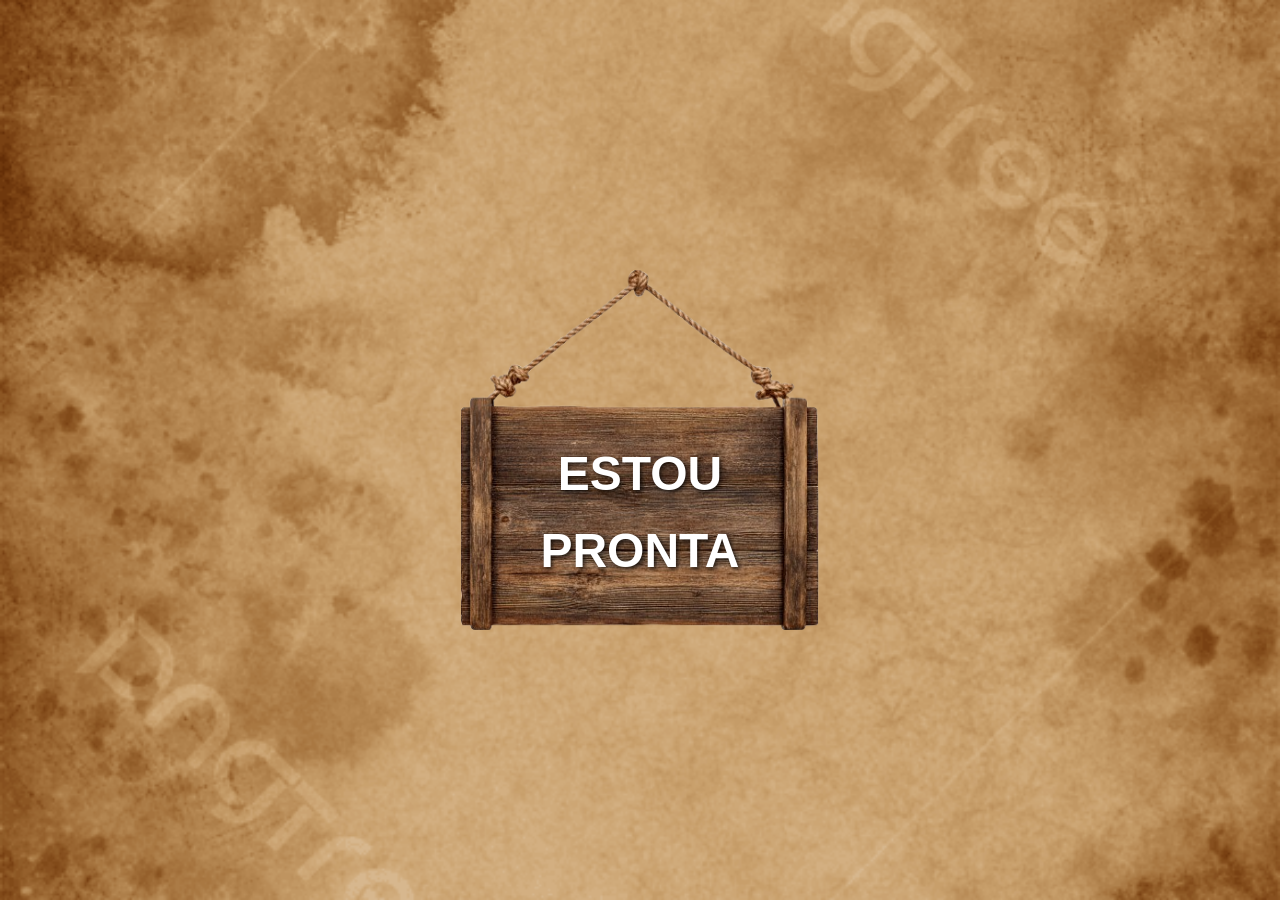
==== index.html @ d0790d46 "Add files via upload" ====
<!DOCTYPE html>
<html lang="pt-BR">
<head>
    <meta charset="UTF-8">
    <meta name="viewport" content="width=device-width, initial-scale=1.0">
    <title>Meu Site com Música</title>
    <link rel="stylesheet" href="style.css">
    <style>
/*         html, body, main, section, #embed-iframe {
            margin: 0;
            padding: 0;
            width: 100%;
            height: 100%;
            overflow: hidden;
            position: relative;
        } */
        /* Camada invisível que cobre a tela inteira inicialmente para pegar o clique */
        #clique-overlay {
            position: absolute;
            top: 0;
            left: 0;
            width: 100%;
            height: 100%;
            z-index: 99999;
            cursor: pointer;
            background: transparent;
        }
    </style>
</head>
<body>
    <audio id="meuAudio" src="https://s3.ustatik.com/audio.com.audio/transcoding/94/18/1832179069711894-1832179069893321-1832179073440598.mp3?X-Amz-Content-Sha256=UNSIGNED-PAYLOAD&X-Amz-Algorithm=AWS4-HMAC-SHA256&X-Amz-Credential=F0E8U41NBMMW3Y027UTJ%2F20260728%2Feu-central-1%2Fs3%2Faws4_request&X-Amz-Date=20260728T132349Z&X-Amz-SignedHeaders=host&X-Amz-Expires=518400&X-Amz-Signature=3f049b838e4fba2dc035869ade55eb6aa96430f5467c8c416d7d686a689269b4" loop>     
    </audio>
    <main>
        <section>
            <div id="clique-overlay"></div>
            <div id="intro">
                <img src="teste.png" alt="erro">
                <h2>ESTOU PRONTA</h2>
            </div>
            <div id="menu-quiz">
                <a href="index copy.html">
                    <h1>TESTE</h1>
                </a>
            </div>
            <div id="embed-iframe">
                <div style="width: 100%;"><div style="position: relative; padding-bottom: 200%; padding-top: 0; height: 0;"><iframe title="Genially sem título" frameborder="0" width="450" height="900" style="position: absolute; top: 0; left: 0; width: 100%; height: 100%;" src="https://view.genially.com/6a6366e4c510041ac6e5cb22" type="text/html" allowscriptaccess="always" allowfullscreen="true" scrolling="yes" allownetworking="all"></iframe> </div> </div>   
            </div>
            
        </section>
        
    </main>

    <script>
        // O clique em qualquer lugar da tela (inclusive no primeiro toque em cima do Genially) vai cair aqui
        document.getElementById('clique-overlay').addEventListener('click', function() {
            const audio = document.getElementById('meuAudio');
            const iframe = document.getElementById('embed-iframe');
            const intro = document.getElementById('intro');
            const menu = document.getElementById('menu-quiz');
            iframe.style.display = "block";
            intro.style.display = "none";
            menu.style.display = "block";

            if (audio) {
                audio.muted = false;
                audio.play().catch(error => {
                    console.log("Erro ao reproduzir áudio:", error);
                });
            }

            // Remove a camada invisível para que os próximos cliques passem direto para o Genially
            this.remove();
        });
    </script>
</body>
</html>
---- style.css ----
*{
box-sizing: border-box;
      margin: 0;
      padding: 0;
}

body{
    height: 100%;
    width: 100%;
    max-width: 100%;
    background-color: brown;
    font-size: 16px;
    font-family: Arial, sans-serif;
    line-height: 1.6;
}

main{
    background-color: purple;
}

section{
    background-color: chocolate;
}

#intro{
    width: 100%;
    height: 100vh;
    background-image: url('bg-pirata.jpg');
    background-size: cover;
    background-position: center;
    background-repeat: no-repeat;
    display: grid;  
    justify-items: center;
    justify-content: center; /* Centraliza na horizontal */
    align-items: center;    /* Centraliza na vertical */
}
#intro img,h2{
    grid-area: 1 / 1;
}
#intro img{
    width: 95%;
    height: 40%;
}
#intro h2{
    text-shadow: 2px 2px 4px rgba(0,0,0,0.7);
    font-weight: bold;
    position: relative;
    text-align: center;
    width: 70%;
    font-size: 3rem;
    color: white;
    z-index: 1;
    top: 7%;
}

#menu-quiz{
    background-color: yellow;
    display: none;
    height: 8vh;
}

#embed-iframe{
    display: none;
    gap: 16px;
    flex-direction: column;
    background-color: blue;
}
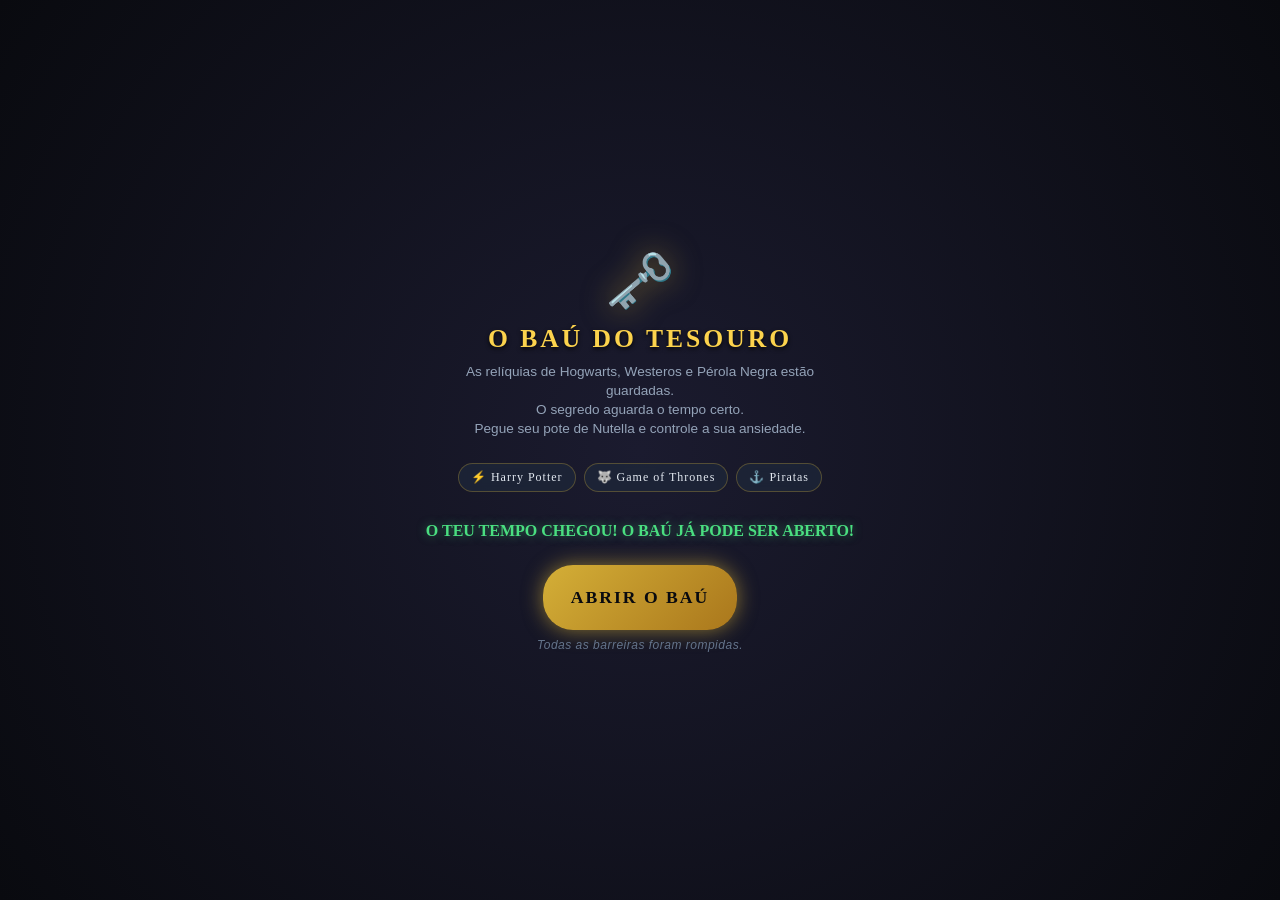
==== commit 64fe8125: "Add files via upload" ====
--- a/index.html
+++ b/index.html
@@ -1,76 +1,239 @@
-<!DOCTYPE html>
-<html lang="pt-BR">
-<head>
-    <meta charset="UTF-8">
-    <meta name="viewport" content="width=device-width, initial-scale=1.0">
-    <title>Meu Site com Música</title>
-    <link rel="stylesheet" href="style.css">
-    <style>
-/*         html, body, main, section, #embed-iframe {
-            margin: 0;
-            padding: 0;
-            width: 100%;
-            height: 100%;
-            overflow: hidden;
-            position: relative;
-        } */
-        /* Camada invisível que cobre a tela inteira inicialmente para pegar o clique */
-        #clique-overlay {
-            position: absolute;
-            top: 0;
-            left: 0;
-            width: 100%;
-            height: 100%;
-            z-index: 99999;
-            cursor: pointer;
-            background: transparent;
-        }
-    </style>
-</head>
-<body>
-    <audio id="meuAudio" src="https://s3.ustatik.com/audio.com.audio/transcoding/94/18/1832179069711894-1832179069893321-1832179073440598.mp3?X-Amz-Content-Sha256=UNSIGNED-PAYLOAD&X-Amz-Algorithm=AWS4-HMAC-SHA256&X-Amz-Credential=F0E8U41NBMMW3Y027UTJ%2F20260728%2Feu-central-1%2Fs3%2Faws4_request&X-Amz-Date=20260728T132349Z&X-Amz-SignedHeaders=host&X-Amz-Expires=518400&X-Amz-Signature=3f049b838e4fba2dc035869ade55eb6aa96430f5467c8c416d7d686a689269b4" loop>     
-    </audio>
-    <main>
-        <section>
-            <div id="clique-overlay"></div>
-            <div id="intro">
-                <img src="teste.png" alt="erro">
-                <h2>ESTOU PRONTA</h2>
-            </div>
-            <div id="menu-quiz">
-                <a href="index copy.html">
-                    <h1>TESTE</h1>
-                </a>
-            </div>
-            <div id="embed-iframe">
-                <div style="width: 100%;"><div style="position: relative; padding-bottom: 200%; padding-top: 0; height: 0;"><iframe title="Genially sem título" frameborder="0" width="450" height="900" style="position: absolute; top: 0; left: 0; width: 100%; height: 100%;" src="https://view.genially.com/6a6366e4c510041ac6e5cb22" type="text/html" allowscriptaccess="always" allowfullscreen="true" scrolling="yes" allownetworking="all"></iframe> </div> </div>   
-            </div>
-            
-        </section>
-        
-    </main>
-
-    <script>
-        // O clique em qualquer lugar da tela (inclusive no primeiro toque em cima do Genially) vai cair aqui
-        document.getElementById('clique-overlay').addEventListener('click', function() {
-            const audio = document.getElementById('meuAudio');
-            const iframe = document.getElementById('embed-iframe');
-            const intro = document.getElementById('intro');
-            const menu = document.getElementById('menu-quiz');
-            iframe.style.display = "block";
-            intro.style.display = "none";
-            menu.style.display = "block";
-
-            if (audio) {
-                audio.muted = false;
-                audio.play().catch(error => {
-                    console.log("Erro ao reproduzir áudio:", error);
-                });
-            }
-
-            // Remove a camada invisível para que os próximos cliques passem direto para o Genially
-            this.remove();
-        });
-    </script>
-</body>
+<!DOCTYPE html>
+<html lang="pt-BR">
+<head>
+    <meta charset="UTF-8">
+    <meta name="viewport" content="width=device-width, initial-scale=1.0">
+    <title>O Despertar do Baú | Contagem Regressiva</title>
+    <style>
+        * {
+            margin: 0;
+            padding: 0;
+            box-sizing: border-box;
+            font-family: 'Cinzel', 'Georgia', serif;
+        }
+
+        body {
+            background: radial-gradient(circle at center, #1b1b2f 0%, #090a0f 100%);
+            color: #f3f4f6;
+            display: flex;
+            justify-content: center;
+            align-items: center;
+            min-height: 100vh;
+            overflow: hidden;
+            text-align: center;
+            padding: 15px;
+        }
+
+        .container {
+            max-width: 500px;
+            width: 100%;
+            padding: 20px;
+            display: flex;
+            flex-direction: column;
+            align-items: center;
+            justify-content: center;
+        }
+
+        .chest-icon {
+            font-size: 3.5rem;
+            margin-bottom: 10px;
+            filter: drop-shadow(0 0 15px rgba(212, 175, 55, 0.6));
+            animation: pulse-glow 3s infinite alternate;
+        }
+
+        @keyframes pulse-glow {
+            0% { transform: scale(1); filter: drop-shadow(0 0 10px rgba(212, 175, 55, 0.4)); }
+            100% { transform: scale(1.05); filter: drop-shadow(0 0 25px rgba(212, 175, 55, 0.9)); }
+        }
+
+        h1 {
+            font-size: 1.6rem;
+            margin-bottom: 8px;
+            color: #fcd34d;
+            text-transform: uppercase;
+            letter-spacing: 3px;
+            text-shadow: 0 2px 4px rgba(0,0,0,0.8);
+        }
+
+        .subtitle {
+            font-size: 0.85rem;
+            margin-bottom: 25px;
+            color: #94a3b8;
+            line-height: 1.4;
+            max-width: 400px;
+            font-family: 'Segoe UI', Tahoma, sans-serif;
+        }
+
+        .badges-grid {
+            display: flex;
+            justify-content: center;
+            gap: 8px;
+            margin-bottom: 30px;
+            flex-wrap: wrap;
+        }
+
+        .badge {
+            background: rgba(30, 41, 59, 0.7);
+            border: 1px solid rgba(212, 175, 55, 0.3);
+            padding: 6px 12px;
+            border-radius: 20px;
+            font-size: 0.75rem;
+            color: #e2e8f0;
+            letter-spacing: 1px;
+            backdrop-filter: blur(5px);
+        }
+
+        .countdown {
+            display: grid;
+            grid-template-columns: repeat(4, 1fr);
+            gap: 10px;
+            width: 100%;
+            margin-bottom: 25px;
+        }
+
+        .time-box {
+            background: rgba(15, 23, 42, 0.9);
+            border: 1px solid #d4af37;
+            padding: 12px 5px;
+            border-radius: 12px;
+            box-shadow: inset 0 0 10px rgba(0,0,0,0.8), 0 4px 10px rgba(0,0,0,0.5);
+        }
+
+        .time-box span {
+            display: block;
+            font-size: 2rem;
+            font-weight: bold;
+            color: #fef08a;
+            font-family: 'Courier New', Courier, monospace;
+            text-shadow: 0 0 8px rgba(254, 240, 138, 0.4);
+        }
+
+        .time-box label {
+            font-size: 0.65rem;
+            color: #94a3b8;
+            text-transform: uppercase;
+            letter-spacing: 1px;
+            font-family: 'Segoe UI', Tahoma, sans-serif;
+        }
+
+        /* Estilo do Botão Revelado */
+        .reveal-btn {
+            display: inline-block;
+            background: linear-gradient(135deg, #d4af37 0%, #aa771c 100%);
+            color: #090a0f;
+            padding: 22px 28px;
+            font-size: 1.1rem;
+            font-weight: bold;
+            text-transform: uppercase;
+            letter-spacing: 2px;
+            text-decoration: none;
+            border-radius: 30px;
+            box-shadow: 0 0 20px rgba(212, 175, 55, 0.6);
+            transition: all 0.3s ease;
+            animation: pulse-btn 2s infinite alternate;
+            margin-top: 10px;
+        }
+
+        .reveal-btn:hover {
+            transform: scale(1.05);
+            background: linear-gradient(135deg, #fcd34d 0%, #d4af37 100%);
+            box-shadow: 0 0 30px rgba(252, 211, 77, 0.9);
+        }
+
+        @keyframes pulse-btn {
+            0% { transform: scale(1); }
+            100% { transform: scale(1.03); }
+        }
+
+        .footer-note {
+            margin-top: 8px;
+            font-size: 0.75rem;
+            color: #64748b;
+            font-style: italic;
+            font-family: 'Segoe UI', Tahoma, sans-serif;
+            letter-spacing: 0.5px;
+        }
+
+        @media (max-width: 380px) {
+            h1 { font-size: 1.4rem; }
+            .time-box span { font-size: 1.6rem; }
+            .time-box { padding: 10px 2px; }
+        }
+    </style>
+</head>
+<body>
+
+    <div class="container">
+        <div class="chest-icon">🗝️</div>
+        <h1>O Baú do Tesouro</h1>
+        <p class="subtitle">As relíquias de Hogwarts, Westeros e Pérola Negra estão guardadas.
+            <br>O segredo aguarda o tempo certo.
+            <br>Pegue seu pote de Nutella e controle a sua ansiedade.
+        </p>
+
+        <div class="badges-grid">
+            <div class="badge">⚡ Harry Potter</div>
+            <div class="badge">🐺 Game of Thrones</div>
+            <div class="badge">⚓ Piratas</div>
+        </div>
+
+        <div id="content-area">
+            <div class="countdown" id="countdown">
+                <div class="time-box">
+                    <span id="days">00</span>
+                    <label>Dias</label>
+                </div>
+                <div class="time-box">
+                    <span id="hours">00</span>
+                    <label>Horas</label>
+                </div>
+                <div class="time-box">
+                    <span id="minutes">00</span>
+                    <label>Minutos</label>
+                </div>
+                <div class="time-box">
+                    <span id="seconds">00</span>
+                    <label>Segundos</label>
+                </div>
+            </div>
+        </div>
+
+        <div class="footer-note" id="footer-text">Aguarde o momento da revelação...</div>
+    </div>
+
+    <script>
+        // DEFINA A DATA E HORA EXATA (Ano, Mês [0-11 onde 8 é Setembro], Dia, Hora, Minuto, Segundo)
+        const targetDate = new Date(2026, 8, 7, 0, 0, 0).getTime();
+
+        const countdownInterval = setInterval(() => {
+            const now = new Date().getTime();
+            const difference = targetDate - now;
+
+            if (difference < 0) {
+                clearInterval(countdownInterval);
+                
+                // Substitui o cronômetro pelo botão de redirecionamento
+                document.getElementById("content-area").innerHTML = `
+                    <div style="margin-bottom: 15px; font-size: 1.0rem; color: #4ade80; font-weight: bold; text-shadow: 0 0 10px rgba(74,222,128,0.5);">
+                        O TEU TEMPO CHEGOU! O BAÚ JÁ PODE SER ABERTO!
+                    </div>
+                    <a href="/menu.html" class="reveal-btn">Abrir o Baú</a>
+                `;
+                
+                document.getElementById("footer-text").innerText = "Todas as barreiras foram rompidas.";
+                return;
+            }
+
+            const days = Math.floor(difference / (1000 * 60 * 60 * 24));
+            const hours = Math.floor((difference % (1000 * 60 * 60 * 24)) / (1000 * 60 * 60));
+            const minutes = Math.floor((difference % (1000 * 60 * 60)) / (1000 * 60));
+            const seconds = Math.floor((difference % (1000 * 60)) / 1000);
+
+            document.getElementById("days").innerText = String(days).padStart(2, '0');
+            document.getElementById("hours").innerText = String(hours).padStart(2, '0');
+            document.getElementById("minutes").innerText = String(minutes).padStart(2, '0');
+            document.getElementById("seconds").innerText = String(seconds).padStart(2, '0');
+        }, 1000);
+    </script>
+</body>
 </html>
